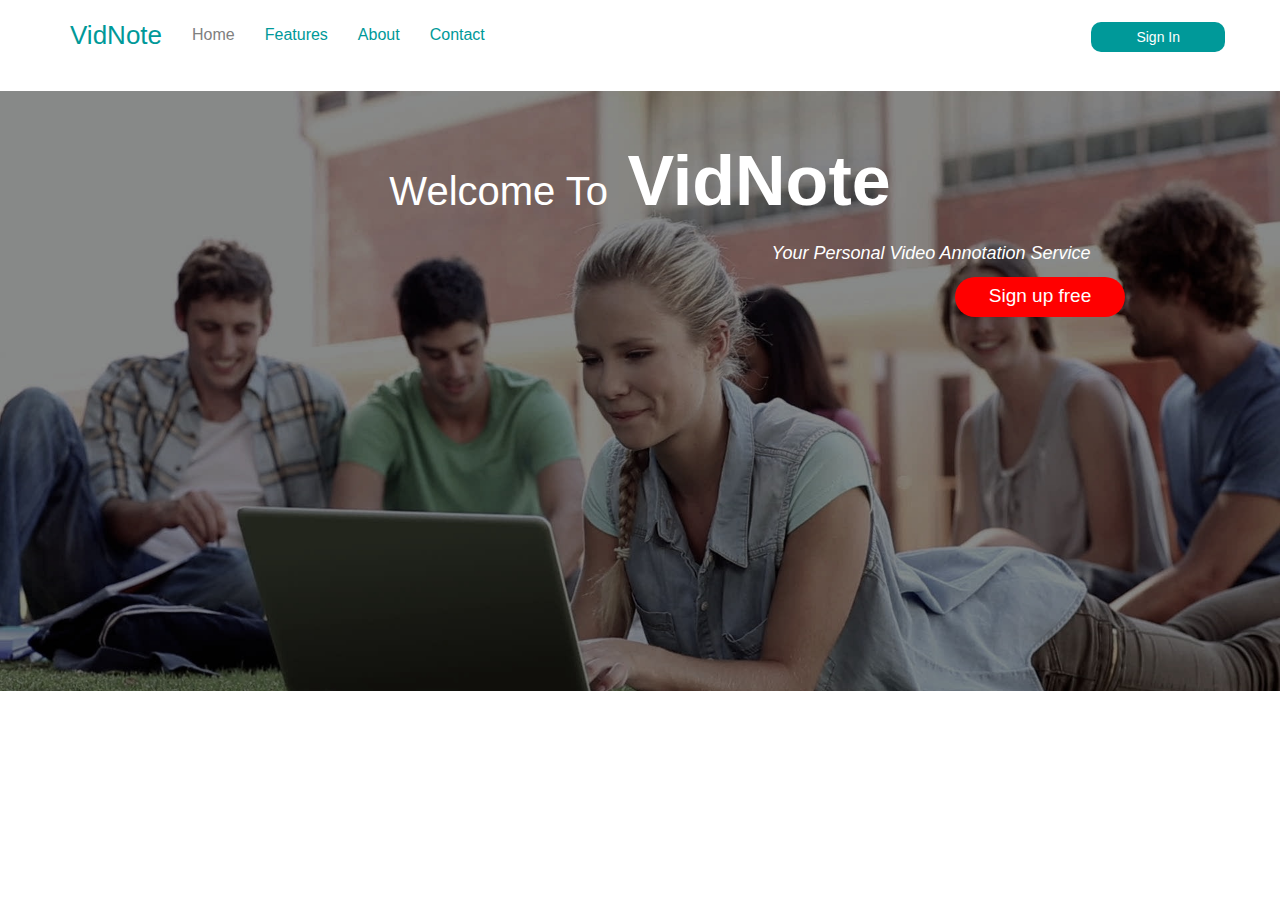
==== index.html @ 0d3e8994 "first commit" ====
<!DOCTYPE html>
<html>
    <head>
        <title>Homepage</title>

        <link href="bootstrap/css/bootstrap.min.css" rel="stylesheet">
        <link href="indexStyle.css" rel="stylesheet">
        <meta name="viewport" content="width=device-width, initial-scale=1.0">

    </head>
    <body>

        <div class="navbar navbar-inverse navbar-static-top">
            <div class="container">
                <a href ="@" class="navbar-brand">VidNote</a>
                <button class="navbar-toggle" data-toggle="collapse" data-target=".navHeaderCollpase">
                    <span class="icon-bar"></span>
                    <span class="icon-bar"></span>
                    <span class="icon-bar"></span>
                    <span class="icon-bar"></span>
                </button>
                <div class ="collapse navbar-collapse navHeaderCollapse">
                    <ul class="nav navbar-nav navbar-left">
                        <li class="active"><a href="@">Home</a></li>
                        <li><a href="@">Features</a></li>
                        <li><a href="@">About</a></li>
                        <li><a href="@">Contact</a></li>
                    </ul> 
                    
                      <ul class="nav navbar-nav navbar-right">
                        <li ><div id="signtext"><a id ="signcolor" href="@">Sign In</a></div></li>  
                      </ul> 
                   
                </div>
            </div>    
        </div>     
        
            <div class="img-responsive">
                    <div class="logo-wrapper">
                        <p class='text'>Welcome To<span class='highlight'> VidNote</span></p> 
                        <p class="subheading">Your Personal Video Annotation Service</p>
                        <p class="signup">Sign up free</p>
                    </div>
                
             </div>   
         

        <script src="http://ajax.googleapis.com/ajax/libs/jquery/1.10.2/jquery.min.js"></script>
        <script src ="bootstrap/js/bootstrap.js"></script>
    </body>
</html>
---- indexStyle.css ----
/* navbar */

body{
    font-family: Century Gothic, sans-serif;
}

.navbar-inverse {
    background-color: white;
    border-color: white;
}
/* title */
.navbar-inverse .navbar-brand {
    line-height: 70px;
    height: 70px;
    padding-top: 0;
    color: #009999;
    font-size: 26px;
}
.navbar-inverse .navbar-brand:hover,
.navbar-inverse .navbar-brand:focus {
    color: #009999;
}
/* link */
.navbar-inverse .navbar-nav > li > a {
    
    line-height: 70px;
    height: 70px;
    padding-top: 0;
    color: #009999;
    font-size:16px;
}
.navbar-inverse .navbar-nav > li > a:hover,
.navbar-inverse .navbar-nav > li > a:focus {
    color:grey;
}
.navbar-inverse .navbar-nav > .active > a, 
.navbar-inverse .navbar-nav > .active > a:hover, 
.navbar-inverse .navbar-nav > .active > a:focus {
    color: grey;
    background-color: white;
}
.navbar-inverse .navbar-nav > .open > a, 
.navbar-inverse .navbar-nav > .open > a:hover, 
.navbar-inverse .navbar-nav > .open > a:focus {
    color: #555;
    background-color: #D5D5D5;
}


/* caret */
.navbar-inverse .navbar-nav > .dropdown > a .caret {
    border-top-color: #777;
    border-bottom-color: #777;
}
.navbar-inverse .navbar-nav > .dropdown > a:hover .caret,
.navbar-inverse .navbar-nav > .dropdown > a:focus .caret {
    border-top-color: #333;
    border-bottom-color: #333;
}
.navbar-inverse .navbar-nav > .open > a .caret, 
.navbar-inverse .navbar-nav > .open > a:hover .caret, 
.navbar-inverse .navbar-nav > .open > a:focus .caret {
    border-top-color: #555;
    border-bottom-color: #555;
}
/* mobile version */
.navbar-inverse .navbar-toggle {
    border-color: #DDD;
}
.navbar-inverse .navbar-toggle:hover,
.navbar--inverse .navbar-toggle:focus {
    background-color: #DDD;
}
.navbar-inverse.navbar-toggle .icon-bar {
    background-color: #CCC;
}
@media (max-width: 767px) {
    .navbar-inverse .navbar-nav .open .dropdown-menu > li > a {
        color: #777;
    }
    .navbar-inverse .navbar-nav .open .dropdown-menu > li > a:hover,
    .navbar-inverse .navbar-nav .open .dropdown-menu > li > a:focus {
        color: #333;
    }
}

.navbar-inverse #signtext{
    margin-top: 22px;
    padding:5px;
    padding-left: 45px;
    padding-right:45px;
    background-color: #009999;
    border-radius:10px;
}

.navbar-inverse #signcolor{
    color:white;
}

.img-responsive{
        background-image: url(images/laptop.jpg);
	background-size: 100% auto; 
        background-repeat:no-repeat;
        display: compact;
	text-align: center;
        height:600px;
}


.logo-wrapper{
    
    margin-top: 40px;
    display: inline-block;
    color: white;
}

.logo-wrapper .text{
    font-family: Arial, Helvetica, sans-serif;
    font-size:40px;
    font-weight:100;
}

.logo-wrapper .highlight{
    font-size: 70px;
    font-weight: 900; 
}

.logo-wrapper .subheading{
    margin-left: 60%;
   font-style:italic;
    font-size: 18px;
}

.signup{
    margin-left: 800px;
    font-size: 19px;
    padding:5px;
    padding-left: 25px;
    padding-right:25px;
    background-color: red;
    border-radius:20px;
    width:170px;
    text-align: center;
    height:40px;
   
}
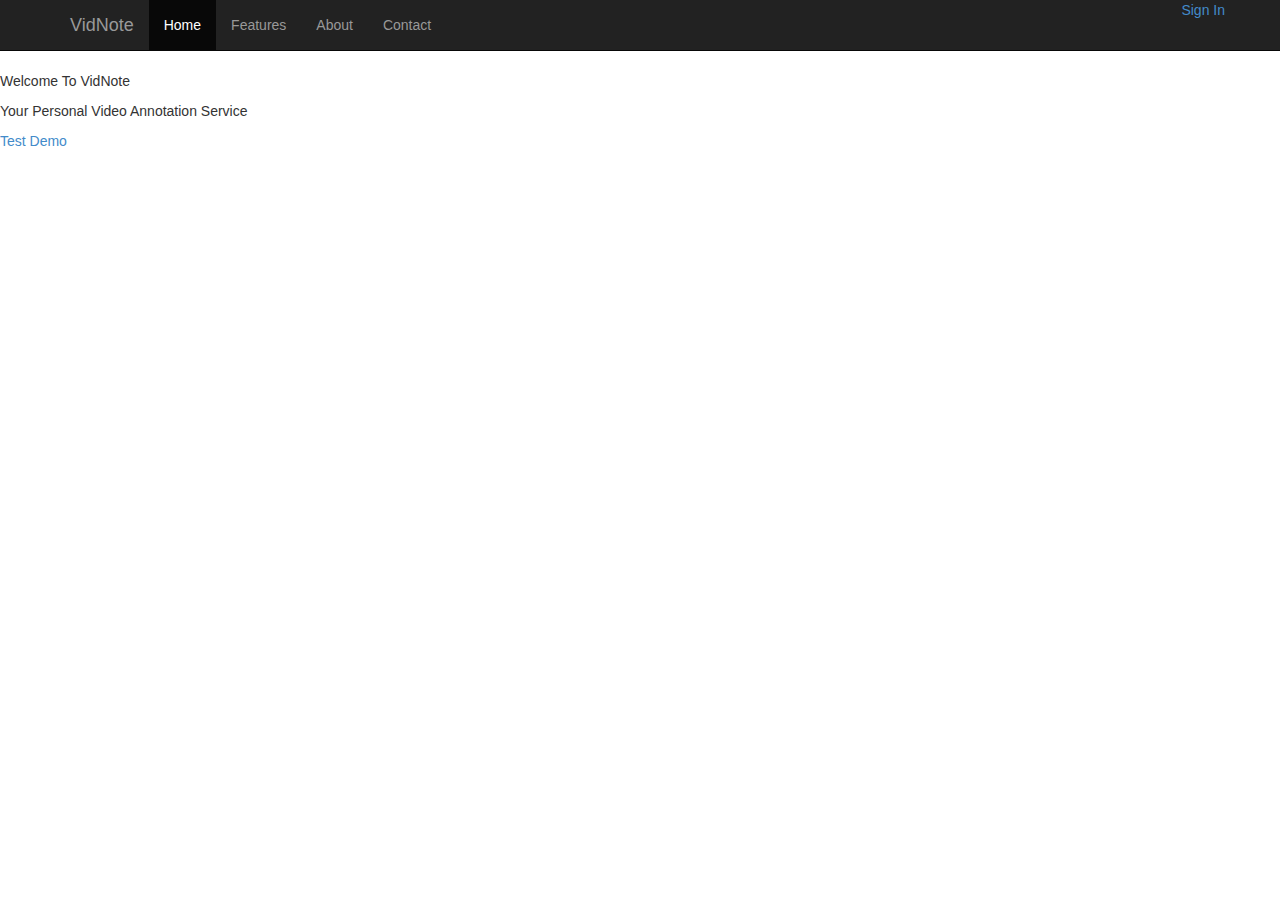
==== commit 2fb044be: "Database Addition" ====
--- a/index.html
+++ b/index.html
@@ -5,7 +5,7 @@
         <title>Homepage</title>
 
         <link href="bootstrap/css/bootstrap.min.css" rel="stylesheet">
-        <link href="indexStyle.css" rel="stylesheet">
+        <link href="Resources/css/homepage.css" rel="stylesheet">
         <meta name="viewport" content="width=device-width, initial-scale=1.0">
 
     </head>
@@ -13,7 +13,7 @@
 
         <div class="navbar navbar-inverse navbar-static-top">
             <div class="container">
-                <a href ="@" class="navbar-brand">VidNote</a>
+                <a href ="index.html" class="navbar-brand">VidNote</a>
                 <button class="navbar-toggle" data-toggle="collapse" data-target=".navHeaderCollpase">
                     <span class="icon-bar"></span>
                     <span class="icon-bar"></span>
@@ -29,7 +29,7 @@
                     </ul> 
                     
                       <ul class="nav navbar-nav navbar-right">
-                        <li ><div id="signtext"><a id ="signcolor" href="@">Sign In</a></div></li>  
+                        <li ><div id="signtext"><a id ="signcolor" href="account.php">Sign In</a></div></li>  
                       </ul> 
                    
                 </div>
@@ -40,7 +40,7 @@
                     <div class="logo-wrapper">
                         <p class='text'>Welcome To<span class='highlight'> VidNote</span></p> 
                         <p class="subheading">Your Personal Video Annotation Service</p>
-                        <p class="signup">Sign up free</p>
+                        <a href="account.php" class="signuplink">Test Demo</a>
                     </div>
                 
              </div>   
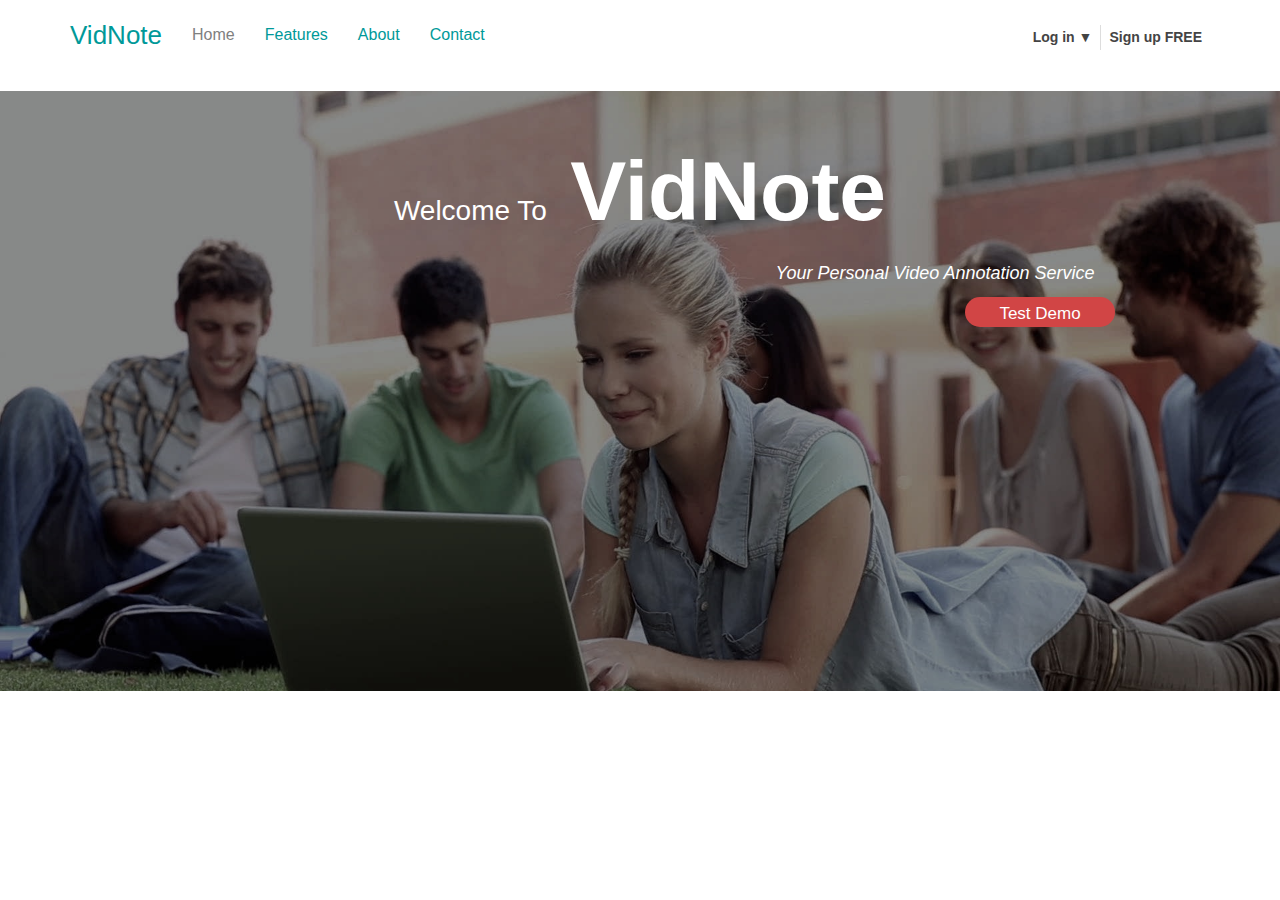
==== commit bb91c8cf: "latest changes" ====
--- a/index.html
+++ b/index.html
@@ -3,10 +3,13 @@
 <html>
     <head>
         <title>Homepage</title>
+         <meta http-equiv="Content-Type" content="text/html; charset=UTF-8">
+        <link href="bootstrap/css/bootstrap.min.css" rel="stylesheet">
+        <link href="Resources/css/Homepage.css" rel="stylesheet">
+        <meta name="viewport" content="width=device-width, initial-scale=1.0">
 
-        <link href="bootstrap/css/bootstrap.min.css" rel="stylesheet">
-        <link href="Resources/css/homepage.css" rel="stylesheet">
-        <meta name="viewport" content="width=device-width, initial-scale=1.0">
+        <script src="http://ajax.googleapis.com/ajax/libs/jquery/1.10.2/jquery.min.js"></script>
+        
 
     </head>
     <body>
@@ -23,14 +26,36 @@
                 <div class ="collapse navbar-collapse navHeaderCollapse">
                     <ul class="nav navbar-nav navbar-left">
                         <li class="active"><a href="@">Home</a></li>
-                        <li><a href="@">Features</a></li>
-                        <li><a href="@">About</a></li>
-                        <li><a href="@">Contact</a></li>
+                        <li><a href="index.html">Features</a></li>
+                        <li><a href="index.html">About</a></li>
+                        <li><a href="index.html">Contact</a></li>
                     </ul> 
                     
-                      <ul class="nav navbar-nav navbar-right">
-                        <li ><div id="signtext"><a id ="signcolor" href="account.php">Sign In</a></div></li>  
-                      </ul> 
+ <nav>
+  <ul>
+    <li id="login">
+      <a id="login-trigger" href="#">
+        Log in <span>▼</span>
+      </a>
+      <div id="login-content">
+        <form method="POST">
+          <fieldset id="inputs">
+            <input id="username" type="text" name="username" placeholder="Username" required>   
+            <input id="password" type="password" name="password" placeholder="Password" required>
+          </fieldset>
+          <fieldset id="actions">
+            <input type="submit" id="submit" value="Log in">
+            <label><input type="checkbox" checked="checked"> Keep me signed in</label>
+          </fieldset>
+        </form>
+      </div>                     
+    </li>
+    <li id="signup">
+      <a href="">Sign up FREE</a>
+    </li>
+  </ul>
+</nav>
+                     
                    
                 </div>
             </div>    
@@ -40,12 +65,12 @@
                     <div class="logo-wrapper">
                         <p class='text'>Welcome To<span class='highlight'> VidNote</span></p> 
                         <p class="subheading">Your Personal Video Annotation Service</p>
-                        <a href="account.php" class="signuplink">Test Demo</a>
+                        <a href="#" class="signuplink">Test Demo</a>
                     </div>
                 
              </div>   
          
-
+        <script type="text/javascript" src="Resources/js/Homepage.js"></script>
         <script src="http://ajax.googleapis.com/ajax/libs/jquery/1.10.2/jquery.min.js"></script>
         <script src ="bootstrap/js/bootstrap.js"></script>
     </body>
--- a/Resources/css/Homepage.css
+++ b/Resources/css/Homepage.css
@@ -0,0 +1,294 @@
+/* navbar */
+
+body{
+    font-family: Century Gothic, sans-serif;
+}
+
+.navbar-inverse {
+    background-color: white;
+    border-color: white;
+    
+}
+/* title */
+.navbar-inverse .navbar-brand {
+    
+    line-height: 70px;
+    height: 70px;
+    padding-top: 0;
+    color: #009999;
+    font-size: 26px;
+}
+.navbar-inverse .navbar-brand:hover,
+.navbar-inverse .navbar-brand:focus {
+    color: #009999;
+}
+/* link */
+.navbar-inverse .navbar-nav > li > a {
+    
+    line-height: 70px;
+    height: 70px;
+    padding-top: 0;
+    color: #009999;
+    font-size:16px;
+}
+.navbar-inverse .navbar-nav > li > a:hover,
+.navbar-inverse .navbar-nav > li > a:focus {
+    color:grey;
+}
+.navbar-inverse .navbar-nav > .active > a, 
+.navbar-inverse .navbar-nav > .active > a:hover, 
+.navbar-inverse .navbar-nav > .active > a:focus {
+    color: grey;
+    background-color: white;
+}
+.navbar-inverse .navbar-nav > .open > a, 
+.navbar-inverse .navbar-nav > .open > a:hover, 
+.navbar-inverse .navbar-nav > .open > a:focus {
+    color: #555;
+    background-color: #D5D5D5;
+}
+
+
+/* caret */
+.navbar-inverse .navbar-nav > .dropdown > a .caret {
+    border-top-color: #777;
+    border-bottom-color: #777;
+}
+.navbar-inverse .navbar-nav > .dropdown > a:hover .caret,
+.navbar-inverse .navbar-nav > .dropdown > a:focus .caret {
+    border-top-color: #333;
+    border-bottom-color: #333;
+}
+.navbar-inverse .navbar-nav > .open > a .caret, 
+.navbar-inverse .navbar-nav > .open > a:hover .caret, 
+.navbar-inverse .navbar-nav > .open > a:focus .caret {
+    border-top-color: #555;
+    border-bottom-color: #555;
+}
+/* mobile version */
+.navbar-inverse .navbar-toggle {
+    border-color: #DDD;
+}
+.navbar-inverse .navbar-toggle:hover,
+.navbar--inverse .navbar-toggle:focus {
+    background-color: #DDD;
+}
+.navbar-inverse.navbar-toggle .icon-bar {
+    background-color: #CCC;
+}
+@media (max-width: 767px) {
+    .navbar-inverse .navbar-nav .open .dropdown-menu > li > a {
+        color: #777;
+    }
+    .navbar-inverse .navbar-nav .open .dropdown-menu > li > a:hover,
+    .navbar-inverse .navbar-nav .open .dropdown-menu > li > a:focus {
+        color: #333;
+    }
+}
+
+.navbar-inverse #signtext{
+    margin-top: 22px;
+    padding:5px;
+    padding-left: 45px;
+    padding-right:45px;
+    background-color: #009999;
+    border-radius:10px;
+}
+
+.navbar-inverse #signcolor{
+    color:white;
+}
+
+.img-responsive{
+        background-image: url(../../images/laptop.jpg);
+	background-size: 100% auto; 
+        background-repeat:no-repeat;
+        display: compact;
+	text-align: center;
+        height:600px;
+}
+
+
+.logo-wrapper{
+    
+    margin-top: 40px;
+    display: inline-block;
+    color: white;
+}
+
+.logo-wrapper .text{
+    font-family: Arial, Helvetica, sans-serif;
+    font-size:2em;
+    font-weight:100;
+}
+
+.logo-wrapper .highlight{
+    font-size: 3em;
+    font-weight: 900; 
+}
+
+.logo-wrapper .subheading{
+    margin-left: 60%;
+    width:400px;
+   font-style:italic;
+    font-size: 18px;
+}
+
+
+.signuplink{
+    color:white;
+    margin-left: 800px;
+    font-size: 17px;
+    padding:5px;
+    padding-left: 25px;
+    padding-right:25px;
+    background-color: #d14545;
+    border-radius:20px;
+    min-width:150px;
+    display:inline-block;
+    text-align: center;
+    height:30px;
+}
+
+.signuplink:hover{
+    color:white;
+}
+
+
+/********************************************/
+nav ul {
+  margin: 0;
+  margin-top:25px;
+  padding: 0;
+  list-style: none;
+  position: relative;
+  float: right;
+  background-color: white;
+  border-bottom: 1px solid #fff;
+  border-radius: 3px;    
+}
+
+nav li {
+  float: left;          
+}
+
+nav #login {
+  border-right: 1px solid #ddd;
+  box-shadow: 1px 0 0 #fff;  
+}
+
+nav #login-trigger,
+nav #signup a {
+  display: inline-block;
+  *display: inline;
+  *zoom: 1;
+  height: 25px;
+  line-height: 25px;
+  font-weight: bold;
+  padding: 0 8px;
+  text-decoration: none;
+  color: #444;
+  text-shadow: 0 1px 0 #fff; 
+}
+
+nav #signup a {
+  border-radius: 0 3px 3px 0;
+}
+
+nav #login-trigger {
+  border-radius: 3px 0 0 3px;
+}
+
+nav #login-trigger:hover,
+nav #login .active,
+nav #signup a:hover {
+  background: #fff;
+}
+
+nav #login-content {
+  display: none;
+  position: absolute;
+  top: 24px;
+  right: 0;
+  z-index: 999;    
+  background: #fff;
+  background-image: linear-gradient(top, #fff, #eee);  
+  padding: 15px;
+  box-shadow: 0 2px 2px -1px rgba(0,0,0,.9);
+  border-radius: 3px 0 3px 3px;
+}
+
+nav li #login-content {
+  right: 0;
+  width: 280px;  
+}
+
+/*--------------------*/
+
+#inputs input {
+  background: #f1f1f1;
+  padding: 6px 5px;
+  margin: 0 0 5px 0;
+  width: 238px;
+  border: 1px solid #ccc;
+  border-radius: 3px;
+  box-shadow: 0 1px 1px #ccc inset;
+  font: 14px Arial, Helvetica;
+}
+
+#inputs input:focus {
+  background-color: #fff;
+  border-color: #e8c291;
+  outline: none;
+  box-shadow: 0 0 0 1px #e8c291 inset;
+}
+
+/*--------------------*/
+
+#login #actions {
+  margin: 10px 0 0 0;
+}
+
+#login #submit {    
+  background-color: #d14545;
+  background-image: linear-gradient(top, #e97171, #d14545);
+  -moz-border-radius: 3px;
+  -webkit-border-radius: 3px;
+  border-radius: 3px;
+  text-shadow: 0 1px 0 rgba(0,0,0,.5);
+  box-shadow: 1px 4px 5px #D5D5D5;  
+  border: 1px solid #d14545;
+  float: left;
+  height: 30px;
+  padding: 0;
+  width: 100px;
+  cursor: pointer;
+  font: bold 14px Arial, Helvetica;
+  color: #fff;
+}
+
+#login #submit:hover,
+#login #submit:focus {    
+  background-color: #e97171;
+  background-image: linear-gradient(top, #d14545, #e97171);
+} 
+
+#login #submit:active {   
+  outline: none;
+  box-shadow: 0 1px 4px rgba(0, 0, 0, 0.5) inset;   
+}
+
+#login #submit::-moz-focus-inner {
+  border: none;
+}
+
+#login label {
+  float: right;
+  line-height: 30px;
+}
+
+#login label input {
+  position: relative;
+  top: 2px;
+  right: 2px;
+}